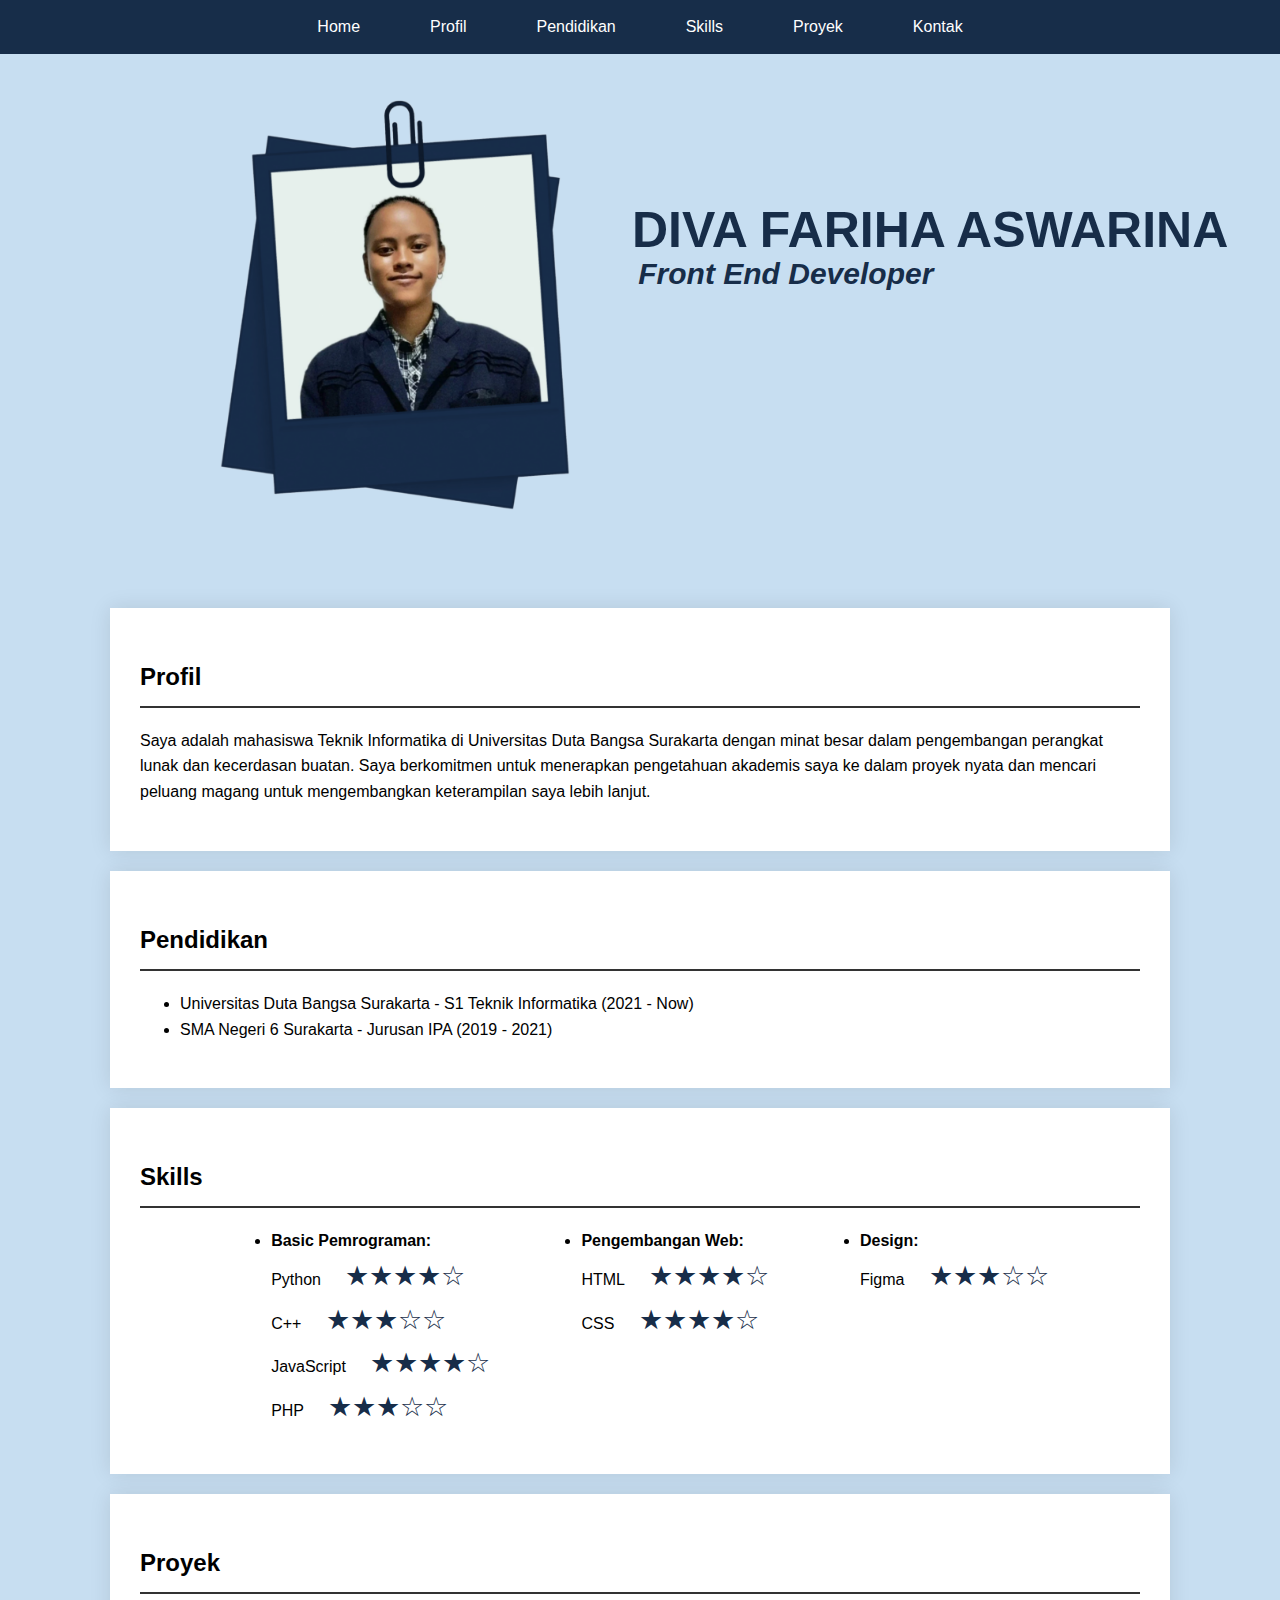
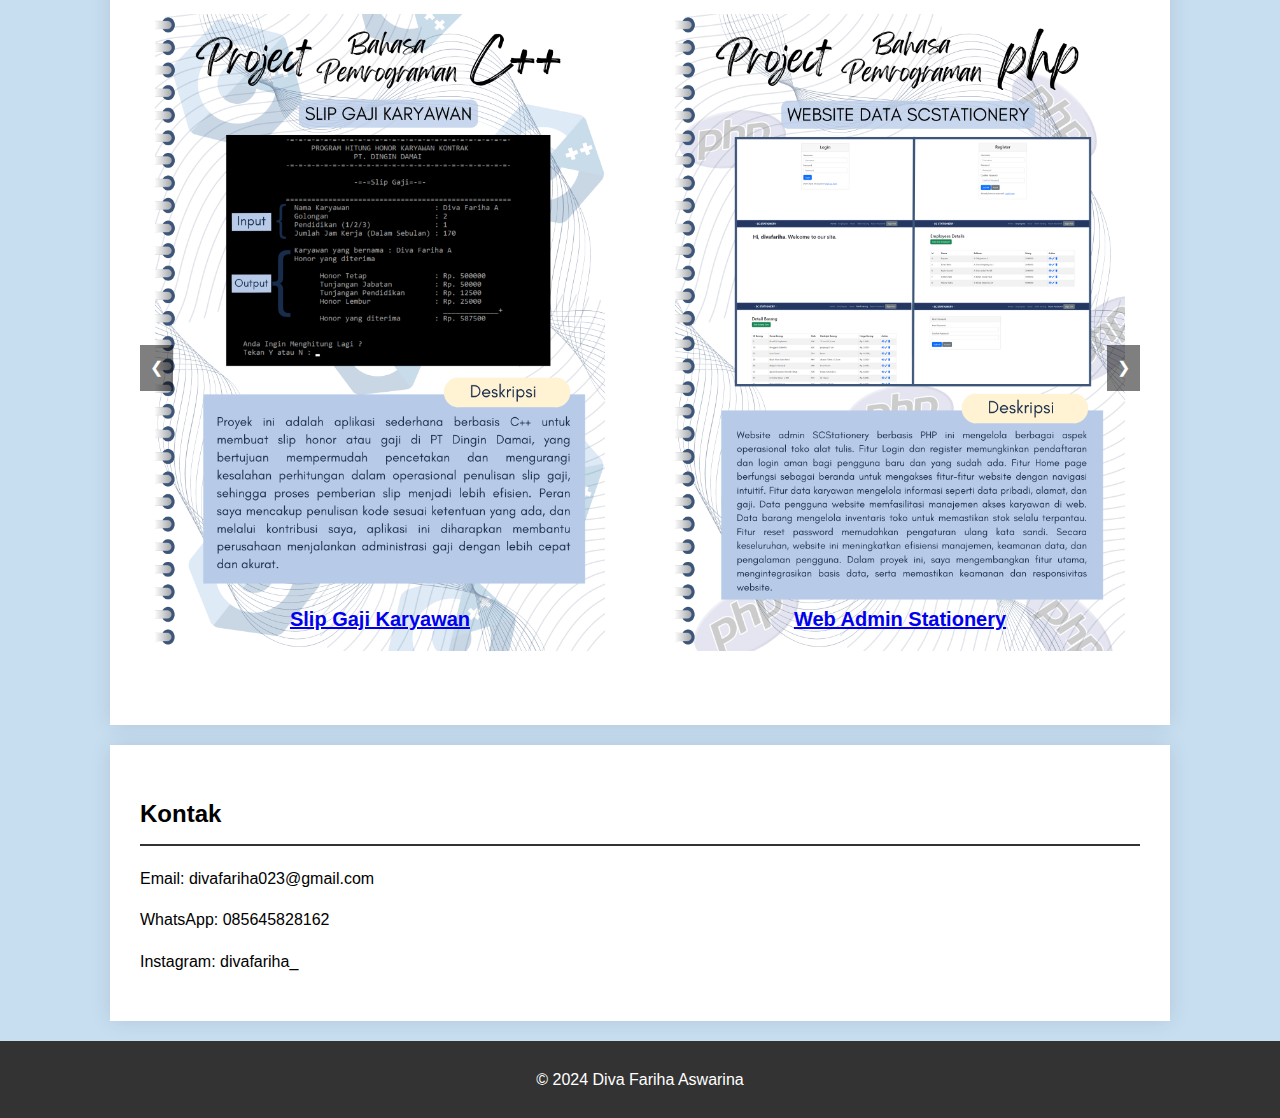
==== index.html @ 718f00f6 "ikanlele" ====
<!DOCTYPE html>
<html lang="en">
<head>
    <meta charset="UTF-8">
    <meta name="viewport" content="width=device-width, initial-scale=1.0">
    <title>Portofolio Saya</title>
    <link rel="stylesheet" href="styles.css">
</head>
<body>
    <header>
        <div id="profil-container">
            <div class="profil">
                <img src="profil.png" alt="profil"><br>   
            </div>
            <h1>DIVA FARIHA ASWARINA</h1>
            <p>Front End Developer</p>
            </div>
    </header>

    <nav>
        <ul>
            <li><a href="#profil-container">Home</a></li>
            <li><a href="#profile">Profil</a></li>
            <li><a href="#education">Pendidikan</a></li>
            <li><a href="#skill">Skills</a></li>
            <li><a href="#projects">Proyek</a></li>
            <li><a href="#contact">Kontak</a></li>
        </ul>
    </nav>

    <section id="profile">
        <h2>Profil</h2>
        <p>  Saya adalah mahasiswa Teknik Informatika di Universitas Duta Bangsa Surakarta dengan minat besar dalam pengembangan perangkat lunak dan kecerdasan buatan. Saya berkomitmen untuk menerapkan pengetahuan akademis saya ke dalam proyek nyata dan mencari peluang magang untuk mengembangkan keterampilan saya lebih lanjut.
        </p>
    </section>

    <section id="education">
        <h2>Pendidikan</h2>
        <ul>
            <li>Universitas Duta Bangsa Surakarta - S1 Teknik Informatika (2021 - Now)</li>
            <li>SMA Negeri 6 Surakarta - Jurusan IPA (2019 - 2021)</li>
        </ul>
    </section>

    <section id="skill">
        <h2>Skills</h2>
        <ul>
            <div class="skill-container">            
                <li>
                    <strong>Basic Pemrograman: </strong><br>
                    <span>Python    </span>
                    <span class="stars">&#9733;&#9733;&#9733;&#9733;&#9734;</span><br>
                    <span>C++       </span>
                    <span class="stars">&#9733;&#9733;&#9733;&#9734;&#9734;</span><br>
                    <span>JavaScript</span>
                    <span class="stars">&#9733;&#9733;&#9733;&#9733;&#9734;</span><br>
                    <span>PHP       </span>
                    <span class="stars">&#9733;&#9733;&#9733;&#9734;&#9734;</span>
                </li>
                <li>
                    <strong>Pengembangan Web:</strong><br>
                    HTML
                    <span class="stars">&#9733;&#9733;&#9733;&#9733;&#9734;</span><br>
                    CSS
                    <span class="stars">&#9733;&#9733;&#9733;&#9733;&#9734;</span>
                </li>
                <li>
                    <strong>Design:</strong><br>
                    Figma
                    <span class="stars">&#9733;&#9733;&#9733;&#9734;&#9734;</span>
                </li>
            </div>
        </ul>
    </section>
    

    <section id="projects">
        <h2>Proyek</h2>
        <div class="slider">
            <div class="slider-container">
                <div class="slide">
                    <div class="project-item">
                        <img src="4.png" alt="Proyek 1"> 
                        <p><a href="https://github.com/divafariha/slip-gaji-karyawan">Slip Gaji Karyawan</a></p>
                    </div>
                    <div class="project-item">
                        <img src="5.png" alt="Proyek 2">
                        <p><a href="https://github.com/divafariha/SCStationery">Web Admin Stationery</a></p>
                    </div>
                </div>
                <div class="slide">
                    <div class="project-item">
                        <img src="6.png" alt="Proyek 3">
                        <p><a href="https://github.com/divafariha/GAME-TEBAK-BUAH">Game Tebak Buah</a></p>
                    </div>
                    <div class="project-item">
                        <img src="7.png" alt="Proyek 4">
                        <p><a href="https://github.com/divafariha/Intro-Slide-Aplikasi">Intro slide Aplikasi</a></p>
                    </div>
                </div>
                <div class="slide">
                    <div class="project-item">
                        <img src="8.png" alt="Proyek 5">
                        <p><a href="https://github.com/divafariha/Web-Rumah-Sakit-THT">Web Rumah Sakit THT</a></p>
                    </div>
                    <div class="project-item">
                        <img src="9.png" alt="Proyek 6">
                        <p><a href="https://www.figma.com/proto/TeR0gJLegq8J7YYTT7P1nM/WEBSITE-PENCARIAN-DRAMA?node-id=1-2&t=zYX8r70b21AYi8bG-0&scaling=scale-down&page-id=0%3A1&starting-point-node-id=1%3A2&content-scaling=fixed">Web Drama</a></p>
                    </div>
                </div>
            </div>
            <div class="slider-nav">
                <div class="prev">&#10094;</div>
                <div class="next">&#10095;</div>
            </div>
        </div>
    </section>

    <script>
        let slideIndex = 0;
        const slides = document.querySelectorAll('.slide');
        const prev = document.querySelector('.prev');
        const next = document.querySelector('.next');

        function showSlide(index) {
            slides.forEach((slide, i) => {
                slide.style.display = (i === index) ? 'flex' : 'none';
            });
        }

        function nextSlide() {
            slideIndex = (slideIndex + 1) % slides.length;
            showSlide(slideIndex);
        }

        function prevSlide() {
            slideIndex = (slideIndex - 1 + slides.length) % slides.length;
            showSlide(slideIndex);
        }

        next.addEventListener('click', nextSlide);
        prev.addEventListener('click', prevSlide);

        // Tampilkan slide pertama saat halaman dimuat
        showSlide(slideIndex);
    </script>

    <section id="contact">
        <h2>Kontak</h2>
        <p>Email: divafariha023@gmail.com</p>
        <p>WhatsApp: 085645828162</p>
        <p>Instagram: divafariha_</p>
    </section>

    <footer>
        <p>&copy; 2024 Diva Fariha Aswarina</p>
    </footer>
</body>
</html>
---- styles.css ----
body {
    font-family: Arial, sans-serif;
    line-height: 1.6;
    margin: 0;
    padding: 0;
    background-color: #c7def1;
}

header {
    background-color: #c7def1;
    color: #172d49;
    padding: 20px 20px;
    text-align: center;
}

#profil-container {
    display: flex;
    margin-left: 200px;
    flex-wrap: wrap;
}

.profil {
    width: 30%;
    text-align: center;
    margin-bottom: 20px;
}

.profil img {
    margin-top: 80px;
    margin-bottom: 30px;
    width: 350px;
    height: 410px;
    border-radius: 0%;
}

#profil-container h1 {
    margin-top: 170px;
    margin-left: 100px;
    font-weight: bold;
    font-size: 50px;
}
#profil-container p {
    margin-top: 230px;
    margin-left: -590px;
    font-weight: bold;
    font-size: 30px;
    font-style: italic;
}

header h1 {
    margin: 0;
}

nav {
    position: fixed;
    top: 0px;
    width: 100%;
    background-color: #172d49;
    z-index: 1000; /* Menempatkan navbar di atas elemen lain */
}

nav ul {
    list-style-type: none;
    margin: 0;
    padding: 0;
    display: flex;
    justify-content: center;
}

nav ul li {
    margin: 0 15px;
}

nav ul li a {
    color: white;
    text-decoration: none;
    padding: 14px 20px;
    display: block;
}

nav ul li a:hover {
    background-color: #575757;
    border-radius: 5px;
}

section {
    padding: 30px 30px;
    margin: 20px auto;
    background-color: #fff;
    max-width: 1000px;
    box-shadow: 0px 0px 20px rgba(0, 0, 0, 0.1);
}

section h2 {
    border-bottom: 2px solid #333;
    padding-bottom: 10px;
    margin-bottom: 20px;
}

.skill-container {
    display: flex;
    justify-content: space-evenly;
} 

.stars {
    color: #172d49; /* Warna bintang (gold) */
    font-size: 1.7em; /* Ukuran bintang */
    margin-left: 20px; /* Jarak antara skill dan rating */
}

/* Slider container */
.slider {
    position: relative;
    max-width: 1200px;
    margin: 20px auto;
    overflow: hidden;
}

/* Container for the slides */
.slider-container {
    display: flex;
    transition: transform 0.5s ease-in-out;
}

/* Individual slides */
.slide {
    display: none;
    flex-wrap: wrap;
    justify-content: space-between;
    width: 100%;
}

/* Project item styling */
.project-item {
    width: 48%;
    text-align: center;
    margin-bottom: 20px;
}

.project-item img {
    width: 450px;
    height: auto;
    margin-left: 10px;
    margin-right: 10px;
    border-radius: 8px;
}

.project-item p {
    margin-top: -55px;
    font-weight: bold;
    font-size: 20px;
}

/* Navigation arrows */
.slider-nav {
    position: absolute;
    top: 50%;
    width: 100%;
    display: flex;
    justify-content:space-between;
    transform: translateY(0%);
}

.slider-nav .prev, .slider-nav .next {
    background-color: rgba(0, 0, 0, 0.5);
    color: white;
    padding: 10px;
    border-radius: 0%;
    cursor: pointer;
}

.slider-nav .prev:hover, .slider-nav .next:hover {
    background-color: rgba(0, 0, 0, 0.8);
}

.contact button{
    color: navy;
	background-color: transparent;
	border:none; 
	padding: 8px 20px; 
	margin: 8px;
	font-size: 20px;
}

footer {
    background-color: #333;
    color: #fff;
    text-align: center;
    padding: 10px 0;
    margin-top: 20px;
}
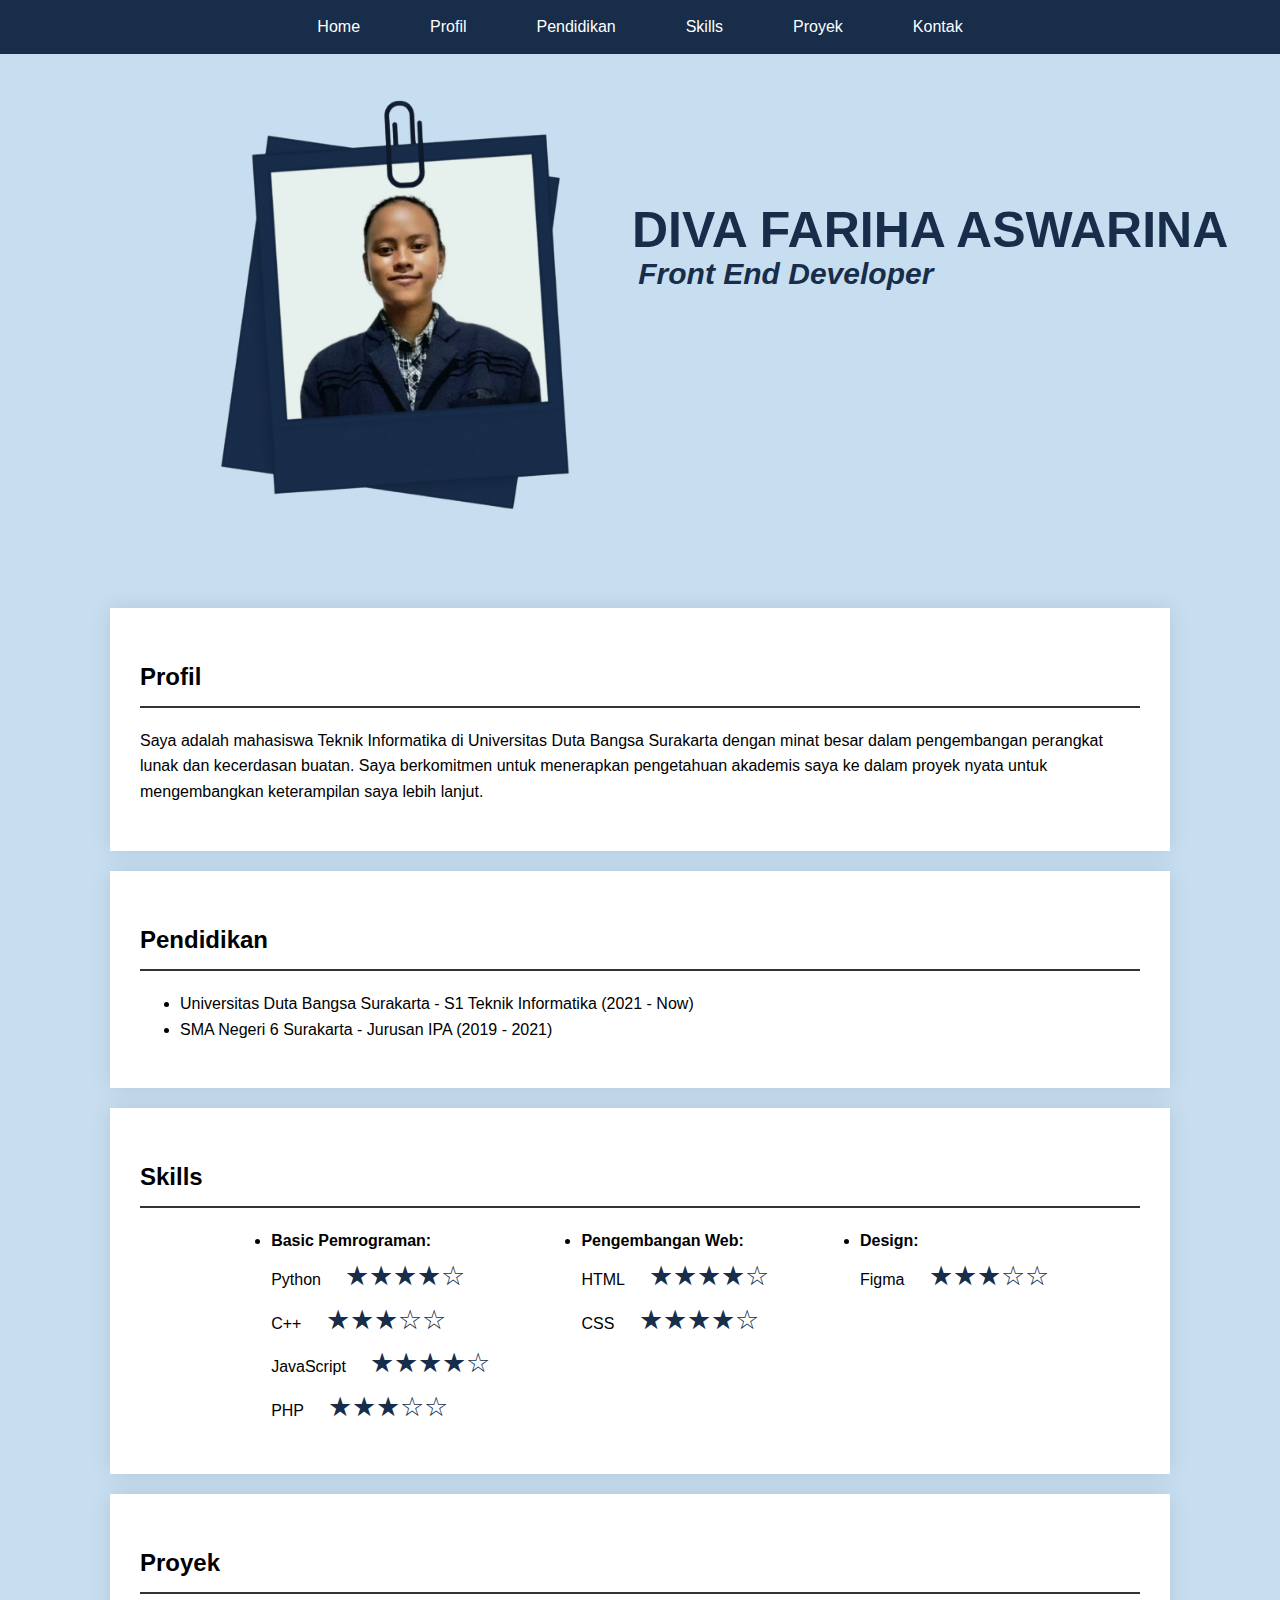
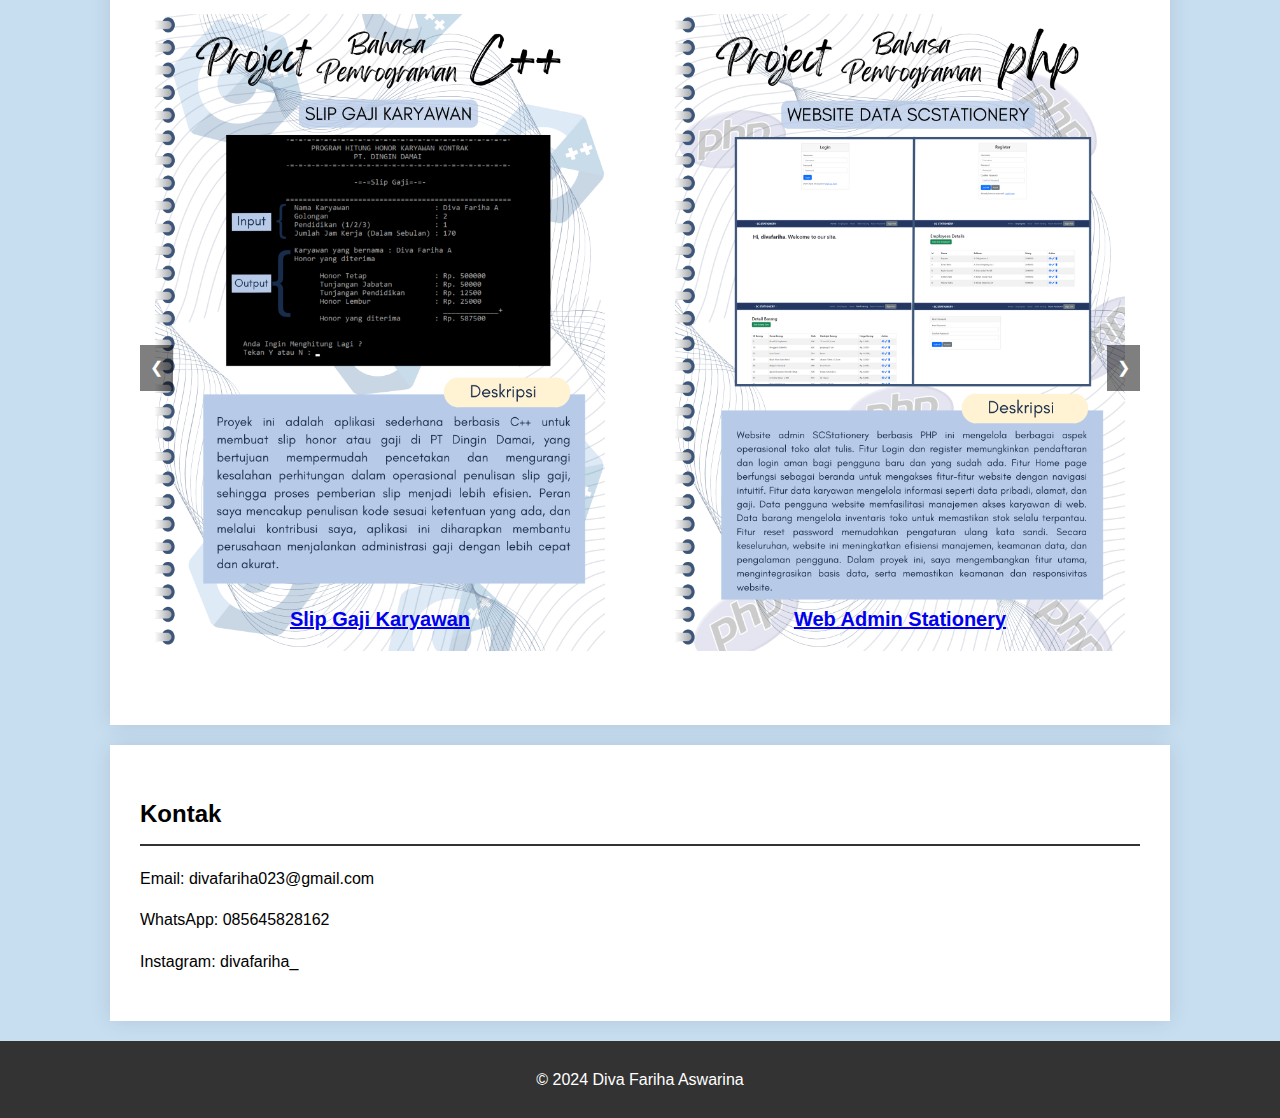
==== commit 7eb8e691: "index.html" ====
--- a/index.html
+++ b/index.html
@@ -30,7 +30,7 @@
 
     <section id="profile">
         <h2>Profil</h2>
-        <p>  Saya adalah mahasiswa Teknik Informatika di Universitas Duta Bangsa Surakarta dengan minat besar dalam pengembangan perangkat lunak dan kecerdasan buatan. Saya berkomitmen untuk menerapkan pengetahuan akademis saya ke dalam proyek nyata dan mencari peluang magang untuk mengembangkan keterampilan saya lebih lanjut.
+        <p>  Saya adalah mahasiswa Teknik Informatika di Universitas Duta Bangsa Surakarta dengan minat besar dalam pengembangan perangkat lunak dan kecerdasan buatan. Saya berkomitmen untuk menerapkan pengetahuan akademis saya ke dalam proyek nyata untuk mengembangkan keterampilan saya lebih lanjut.
         </p>
     </section>
 
